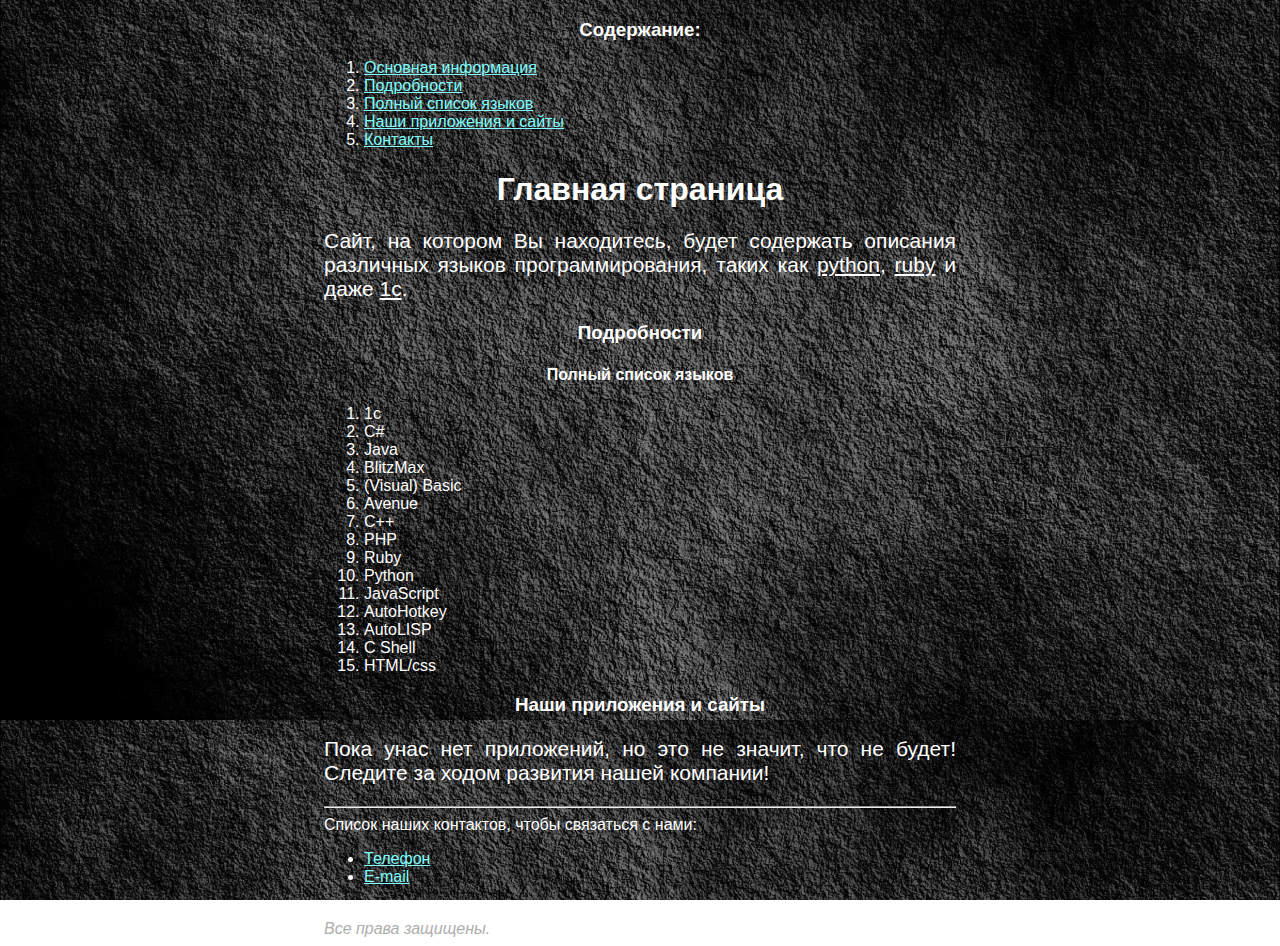
==== index.html @ 29e06d79 "Contacts, 2task" ====
<!DOCTYPE html>
<html lang="ru"> <!-- Задание по GeekBrains -->
<head>
	<meta charset="UTF-8" />
	<title>Различные языки программирования</title>
	<link rel="stylesheet" type="text/css" href="style/style.css" />
</head>
<body>
	<div>
		<h3 class="noneh3">Содержание:</h3>
		<ol>
			<li><a href="index.html#main">Основная информация</a></li>
			<li><a href="index.html#moreinfo">Подробности</a></li>
			<li><a href="index.html#fulllistlang">Полный список языков</a></li>
			<li><a href="index.html#ourapps">Наши приложения и сайты</a></li>
			<li><a href="index.html#contacts">Контакты</a></li>
		</ol>
		<h1 id="main">Главная страница</h1>
			<p>Сайт, на котором Вы находитесь, будет содержать описания различных&nbspязыков программирования, таких как <u>python</u>, <u>ruby</u> и  даже <u>1с</u>.</p>
		<h3 id="moreinfo">Подробности</h3>
		<h4 id="fulllistlang">Полный список языков</h4>
		<ol>
			<li>1с</li>
			<li>C#</li>
			<li>Java</li>
			<li>BlitzMax</li>
			<li>&#40Visual&#41 Basic</li>
			<li>Avenue</li>
			<li>C++</li>
			<li>PHP</li>
			<li>Ruby</li>
			<li>Python</li>
			<li>JavaScript</li>
			<li>AutoHotkey</li>
			<li>AutoLISP</li>
			<li>C Shell</li>
			<li>HTML/css</li>
		</ol>
		<h3 id="ourapps">Наши приложения и сайты</h3>
			<p>Пока унас нет приложений, но это не значит, что не будет! Следите за ходом развития нашей компании!</p>
		<hr class="hrend" />
		<span id="contacts">Список наших контактов, чтобы связаться с нами:</span>
		<ul>
			<li><a href="contactspage/contacts.html" target="_blank">Телефон</a></li>
			<li><a href="mailto:example@gmail.com">E-mail</a></li>
		</ul>
		<br />
		<span class="spanend">Все права защищены.</span>
	</div>
</body>
---- style/style.css ----
body {
	color: white;
	background-attachment: fixed;
	background-image: url(../images/1579336040_11-34.jpg);
	background-size: 100%;
}

* {
	font-family: sans-serif, arial, helvetica;
}

div {
	width: 50%;
	padding-left: 25%;
}

img {
	width: 100%;
	border-radius: 8px;
}

h1 {
	text-align: center;
}

h2, h3, h4, h5, h6 {
	text-align: center;
}
/* 
h2, h3, h4 {
	position: relative;
	border-bottom: 1px solid #c5c5c5;
}
 */
p {
	font-size: 21px;
	text-align: justify;
}

input {
	border-radius: 6px;
}

a {
	color: #7FFFFFFF;
}

textarea {
	border-radius: 6px;
}

a:hover {
	color: yellow;
}

button:hover {
	background-color: #19FF00FF;
	border-color: transparent;
	border-radius: 6px;
	color: white;
}

button {
	border-color: transparent;
	border-radius: 6px;
	color: black;
}

.spanend {
	color: #AEAEAE;
	font-style: italic;
}

.hrend {
	color: #AEAEAE;
}

.noneh3 {

}

.img-Geek-contacts {
	width: 46%;
}

.inputdiv {
	width: 10%;
	padding-right: 25%;
}
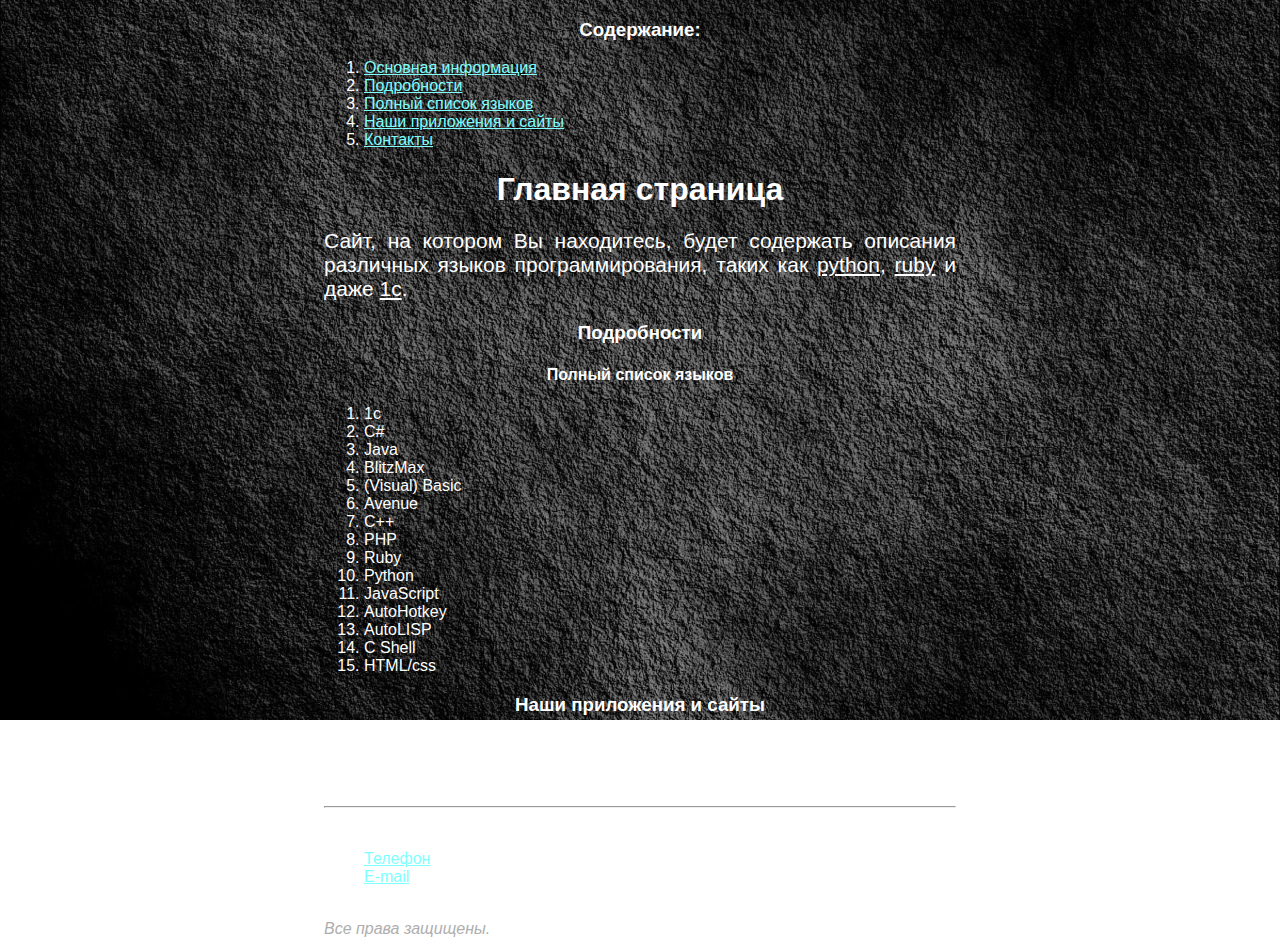
==== commit af172eaa: "Новые изменения" ====
--- a/index.html
+++ b/index.html
@@ -5,7 +5,7 @@
 	<title>Различные языки программирования</title>
 	<link rel="stylesheet" type="text/css" href="style/style.css" />
 </head>
-<body>
+<body> <!-- Всё отлично. Но почему-то нет ссылки на страницу contacts.html (для перехода на неё с главной страницы). Также отсутствуют ссылки на сайт и почту в разделе "Online-service". Чтобы кнопка "submit" работала нужно блок с кодом обернуть в form. <form action="#"></form>. Подвал - это одинаковое окончание страниц. А карту можно взять из конструктора: https://yandex.ru/map-constructor/ . В остальном всё хорошо. -->
 	<div>
 		<h3 class="noneh3">Содержание:</h3>
 		<ol>
--- a/style/style.css
+++ b/style/style.css
@@ -2,6 +2,7 @@
 	color: white;
 	background-attachment: fixed;
 	background-image: url(../images/1579336040_11-34.jpg);
+	background-repeat: no-repeat;
 	background-size: 100%;
 }
 
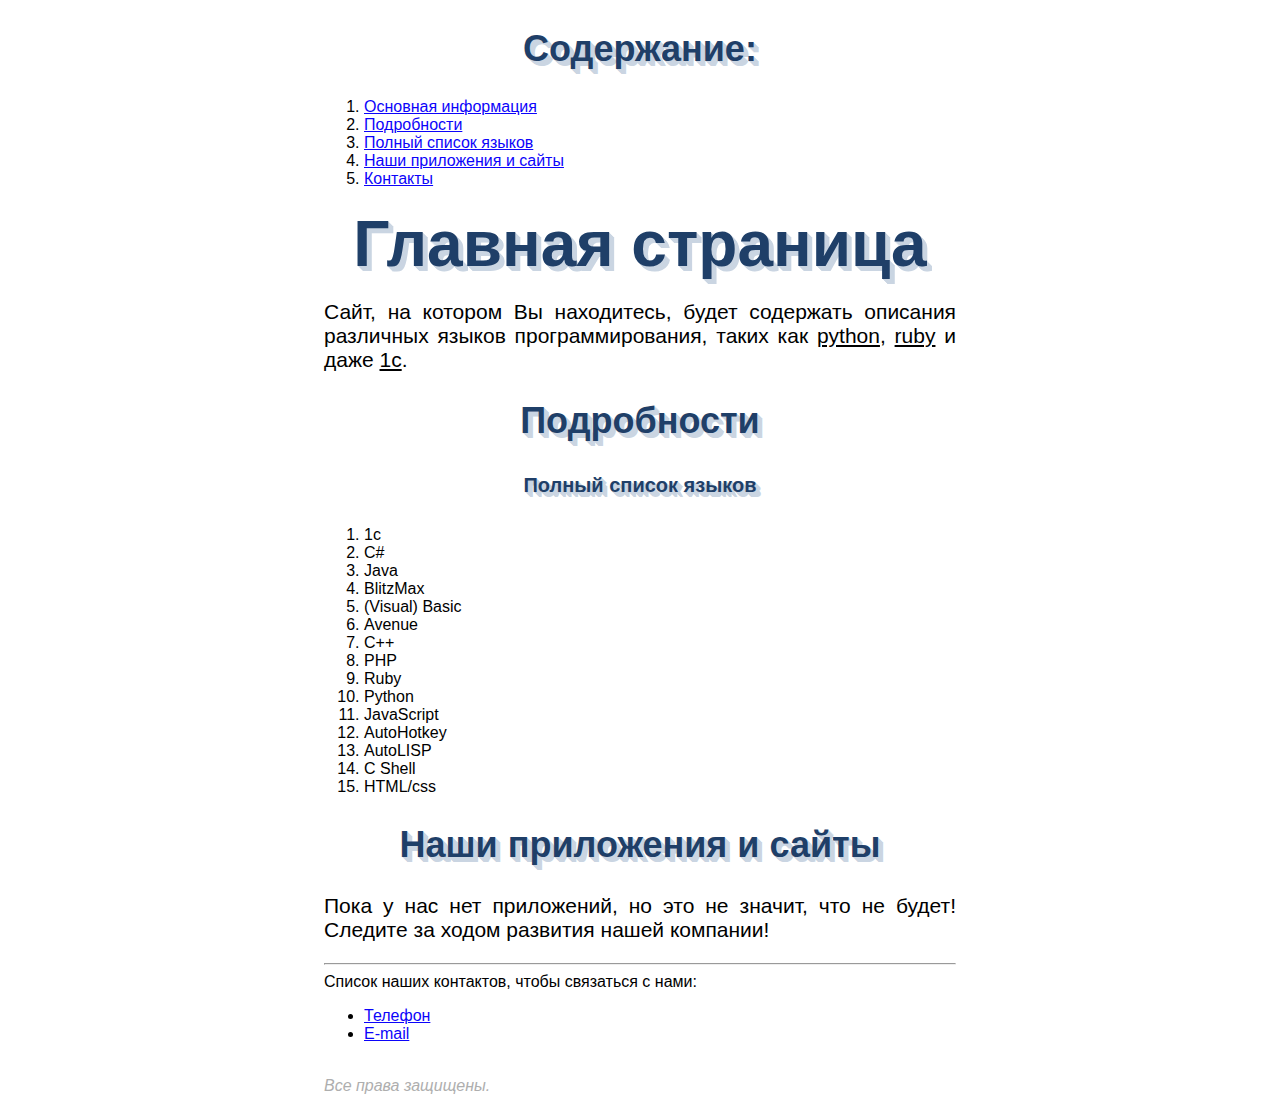
==== commit 6143fb2c: "Capital Great Upload" ====
--- a/index.html
+++ b/index.html
@@ -37,7 +37,7 @@
 			<li>HTML/css</li>
 		</ol>
 		<h3 id="ourapps">Наши приложения и сайты</h3>
-			<p>Пока унас нет приложений, но это не значит, что не будет! Следите за ходом развития нашей компании!</p>
+			<p>Пока у нас нет приложений, но это не значит, что не будет! Следите за ходом развития нашей компании!</p>
 		<hr class="hrend" />
 		<span id="contacts">Список наших контактов, чтобы связаться с нами:</span>
 		<ul>
--- a/style/style.css
+++ b/style/style.css
@@ -1,8 +1,8 @@
 body {
-	color: white;
+	color: black;
 	background-attachment: fixed;
-	background-image: url(../images/1579336040_11-34.jpg);
-	background-repeat: no-repeat;
+	background-image: url(../images/wp6382882.png);
+	/*background-repeat: no-repeat;*/
 	background-size: 100%;
 }
 
@@ -24,8 +24,15 @@
 	text-align: center;
 }
 
-h2, h3, h4, h5, h6 {
+h1, h2, h3, h4, h5, h6 {
 	text-align: center;
+	font-size: 16px;
+	line-height: 26px;
+    font: bold 3em;
+    color: #1F3F68;
+    text-shadow: #cad5e2 1px 1px 0, #cad5e2 2px 2px 0, 
+                 #cad5e2 3px 3px 0, #cad5e2 4px 4px 0, 
+                 #cad5e2 5px 5px 0;
 }
 /* 
 h2, h3, h4 {
@@ -38,12 +45,38 @@
 	text-align: justify;
 }
 
+h1 {
+	font-size: 64px;
+	color: #1F3F68;
+}
+
+h2 {
+	font-weight: 500;
+	font-size: 44px;
+	text-align: center;
+}
+
+h3 {
+	font-size: 36px;
+	text-align: center;
+}
+
+h4 {
+	font-size: 20px;
+	line-height: 30px;
+	color: #1F3F68;
+}
+
 input {
 	border-radius: 6px;
 }
 
+a:visited {
+	color: #571D8CFF;
+}
+
 a {
-	color: #7FFFFFFF;
+	color: #0C04FAFF;
 }
 
 textarea {
@@ -51,20 +84,38 @@
 }
 
 a:hover {
-	color: yellow;
+	color: #0177D5FF;
 }
 
 button:hover {
-	background-color: #19FF00FF;
-	border-color: transparent;
-	border-radius: 6px;
-	color: white;
+	background: #19FF00FF;
+	box-shadow: 5px 20px 50px rgba(16, 112, 177, 0.2);
+	border-radius: 10px;
+	font-weight: 500;
+	font-size: 16px;
+	line-height: 26px;
+	text-align: center;
+	color: #FFFFFF;
+	text-transform: uppercase;
 }
 
 button {
-	border-color: transparent;
+	/*border-color: transparent;
 	border-radius: 6px;
-	color: black;
+	color: black;*/
+	background: #5A98D0;
+	box-shadow: 5px 20px 50px rgba(16, 112, 177, 0.2);
+	border-radius: 10px;
+	font-weight: 500;
+	font-size: 16px;
+	line-height: 26px;
+	text-align: center;
+	color: #FFFFFF;
+	text-transform: uppercase;
+}
+
+.need {
+	text-align: center;
 }
 
 .spanend {
@@ -74,6 +125,11 @@
 
 .hrend {
 	color: #AEAEAE;
+    text-shadow: #cad5e2 1px 1px 0;
+}
+
+.mapborder {
+	border-radius: 8px;
 }
 
 .noneh3 {
@@ -87,4 +143,12 @@
 .inputdiv {
 	width: 10%;
 	padding-right: 25%;
+}
+
+.stroke {
+    font: bold 3em Arial, sans-serif;
+    color: #1F3F68FF;
+    text-shadow: #cad5e2 1px 1px 0, #cad5e2 2px 2px 0, 
+                 #cad5e2 3px 3px 0, #cad5e2 4px 4px 0, 
+                 #cad5e2 5px 5px 0;
 }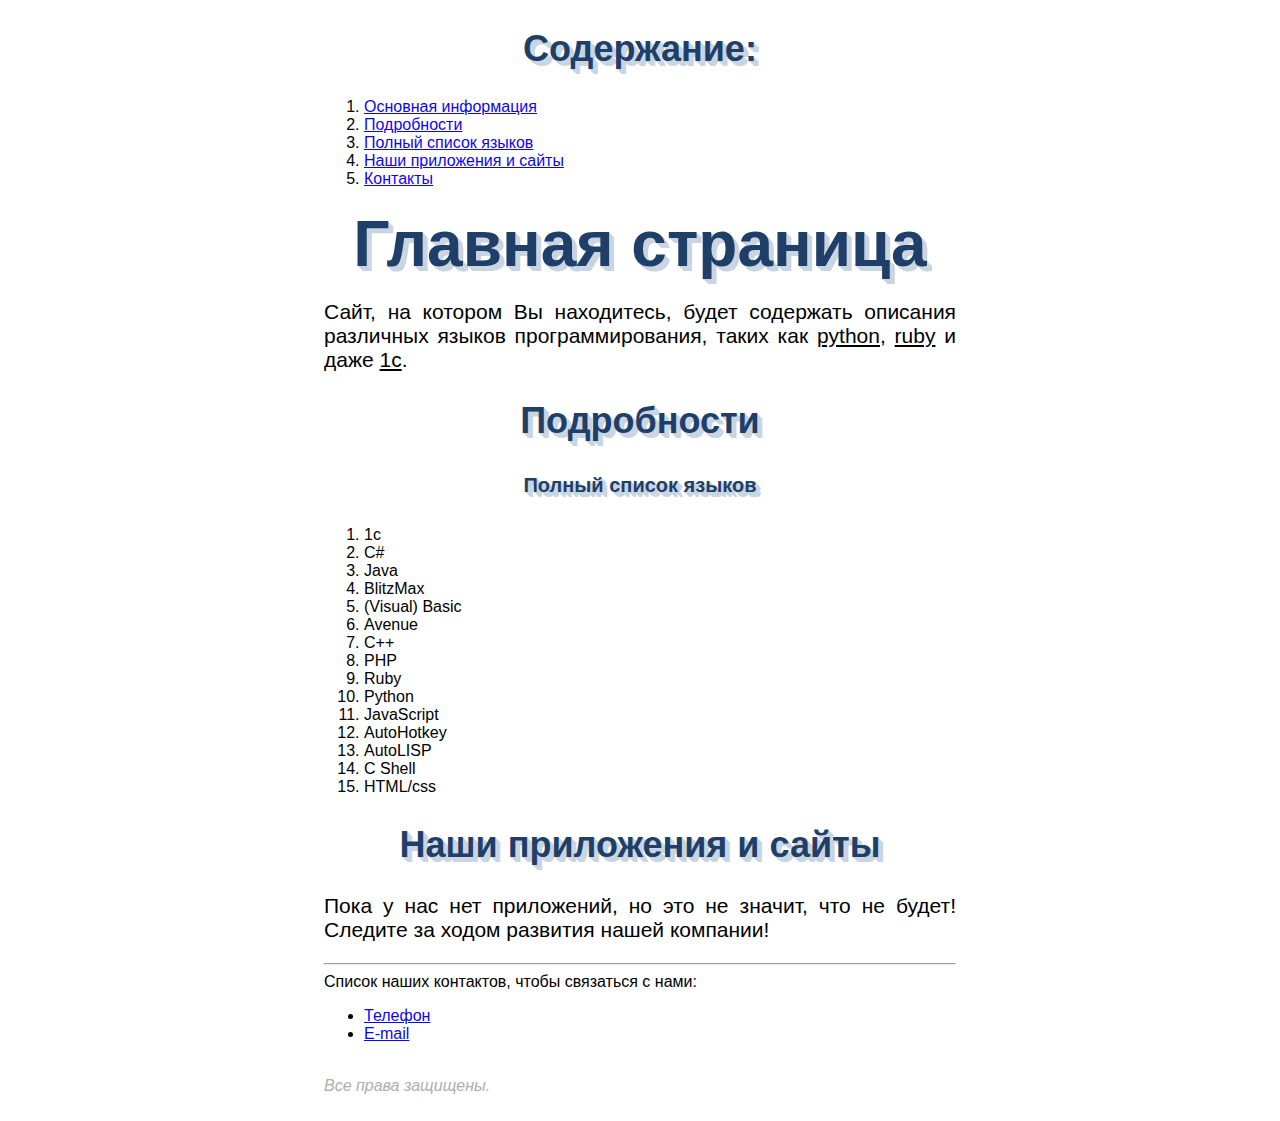
==== commit 5246ad62: "+margin" ====
--- a/index.html
+++ b/index.html
@@ -6,7 +6,7 @@
 	<link rel="stylesheet" type="text/css" href="style/style.css" />
 </head>
 <body> <!-- Всё отлично. Но почему-то нет ссылки на страницу contacts.html (для перехода на неё с главной страницы). Также отсутствуют ссылки на сайт и почту в разделе "Online-service". Чтобы кнопка "submit" работала нужно блок с кодом обернуть в form. <form action="#"></form>. Подвал - это одинаковое окончание страниц. А карту можно взять из конструктора: https://yandex.ru/map-constructor/ . В остальном всё хорошо. -->
-	<div>
+	<div class="maindiv">
 		<h3 class="noneh3">Содержание:</h3>
 		<ol>
 			<li><a href="index.html#main">Основная информация</a></li>
@@ -15,8 +15,8 @@
 			<li><a href="index.html#ourapps">Наши приложения и сайты</a></li>
 			<li><a href="index.html#contacts">Контакты</a></li>
 		</ol>
-		<h1 id="main">Главная страница</h1>
-			<p>Сайт, на котором Вы находитесь, будет содержать описания различных&nbspязыков программирования, таких как <u>python</u>, <u>ruby</u> и  даже <u>1с</u>.</p>
+		<h1 id="main">Главная&nbsp;страница</h1>
+		<p>Сайт, на котором Вы находитесь, будет содержать описания различных&nbspязыков программирования, таких как <u>python</u>, <u>ruby</u> и  даже <u>1с</u>.</p>
 		<h3 id="moreinfo">Подробности</h3>
 		<h4 id="fulllistlang">Полный список языков</h4>
 		<ol>
@@ -37,7 +37,7 @@
 			<li>HTML/css</li>
 		</ol>
 		<h3 id="ourapps">Наши приложения и сайты</h3>
-			<p>Пока у нас нет приложений, но это не значит, что не будет! Следите за ходом развития нашей компании!</p>
+		<p>Пока у нас нет приложений, но это не значит, что не будет! Следите за ходом развития нашей компании!</p>
 		<hr class="hrend" />
 		<span id="contacts">Список наших контактов, чтобы связаться с нами:</span>
 		<ul>
@@ -46,5 +46,8 @@
 		</ul>
 		<br />
 		<span class="spanend">Все права защищены.</span>
-	</div>
-</body>+		<div class="bender">
+			<img src="images/bender-ass.png" alt="">
+		</div>
+	</body>
+</div>
--- a/style/style.css
+++ b/style/style.css
@@ -1,8 +1,7 @@
 body {
 	color: black;
 	background-attachment: fixed;
-	background-image: url(../images/wp6382882.png);
-	/*background-repeat: no-repeat;*/
+	background-image: url(../images/watercolor-background-paper-35.jpg);
 	background-size: 100%;
 }
 
@@ -10,14 +9,8 @@
 	font-family: sans-serif, arial, helvetica;
 }
 
-div {
-	width: 50%;
-	padding-left: 25%;
-}
-
 img {
 	width: 100%;
-	border-radius: 8px;
 }
 
 h1 {
@@ -28,18 +21,18 @@
 	text-align: center;
 	font-size: 16px;
 	line-height: 26px;
-    font: bold 3em;
-    color: #1F3F68;
-    text-shadow: #cad5e2 1px 1px 0, #cad5e2 2px 2px 0, 
-                 #cad5e2 3px 3px 0, #cad5e2 4px 4px 0, 
-                 #cad5e2 5px 5px 0;
+	font: bold 3em;
+	color: #1F3F68;
+	text-shadow: #cad5e2 1px 1px 0, #cad5e2 2px 2px 0, 
+	#cad5e2 3px 3px 0, #cad5e2 4px 4px 0, 
+	#cad5e2 5px 5px 0;
 }
 /* 
 h2, h3, h4 {
 	position: relative;
 	border-bottom: 1px solid #c5c5c5;
 }
- */
+*/
 p {
 	font-size: 21px;
 	text-align: justify;
@@ -125,7 +118,7 @@
 
 .hrend {
 	color: #AEAEAE;
-    text-shadow: #cad5e2 1px 1px 0;
+	text-shadow: #cad5e2 1px 1px 0;
 }
 
 .mapborder {
@@ -136,19 +129,35 @@
 
 }
 
-.img-Geek-contacts {
-	width: 46%;
-}
-
 .inputdiv {
 	width: 10%;
 	padding-right: 25%;
 }
 
 .stroke {
-    font: bold 3em Arial, sans-serif;
-    color: #1F3F68FF;
-    text-shadow: #cad5e2 1px 1px 0, #cad5e2 2px 2px 0, 
-                 #cad5e2 3px 3px 0, #cad5e2 4px 4px 0, 
-                 #cad5e2 5px 5px 0;
+	font: bold 3em Arial, sans-serif;
+	color: #1F3F68FF;
+	text-shadow: #cad5e2 1px 1px 0, #cad5e2 2px 2px 0, 
+	#cad5e2 3px 3px 0, #cad5e2 4px 4px 0, 
+	#cad5e2 5px 5px 0;
+}
+
+.maindiv {
+	width: 50%;
+	margin-left: 25%;
+	background: white;
+}
+
+.imgdiv {
+	width: 50%;
+	border-radius: 8px;
+	padding-left: 25%;
+}
+
+.bender {
+	padding-left: 100%;
+}
+
+.benderimg {
+	border-radius: 0px;
 }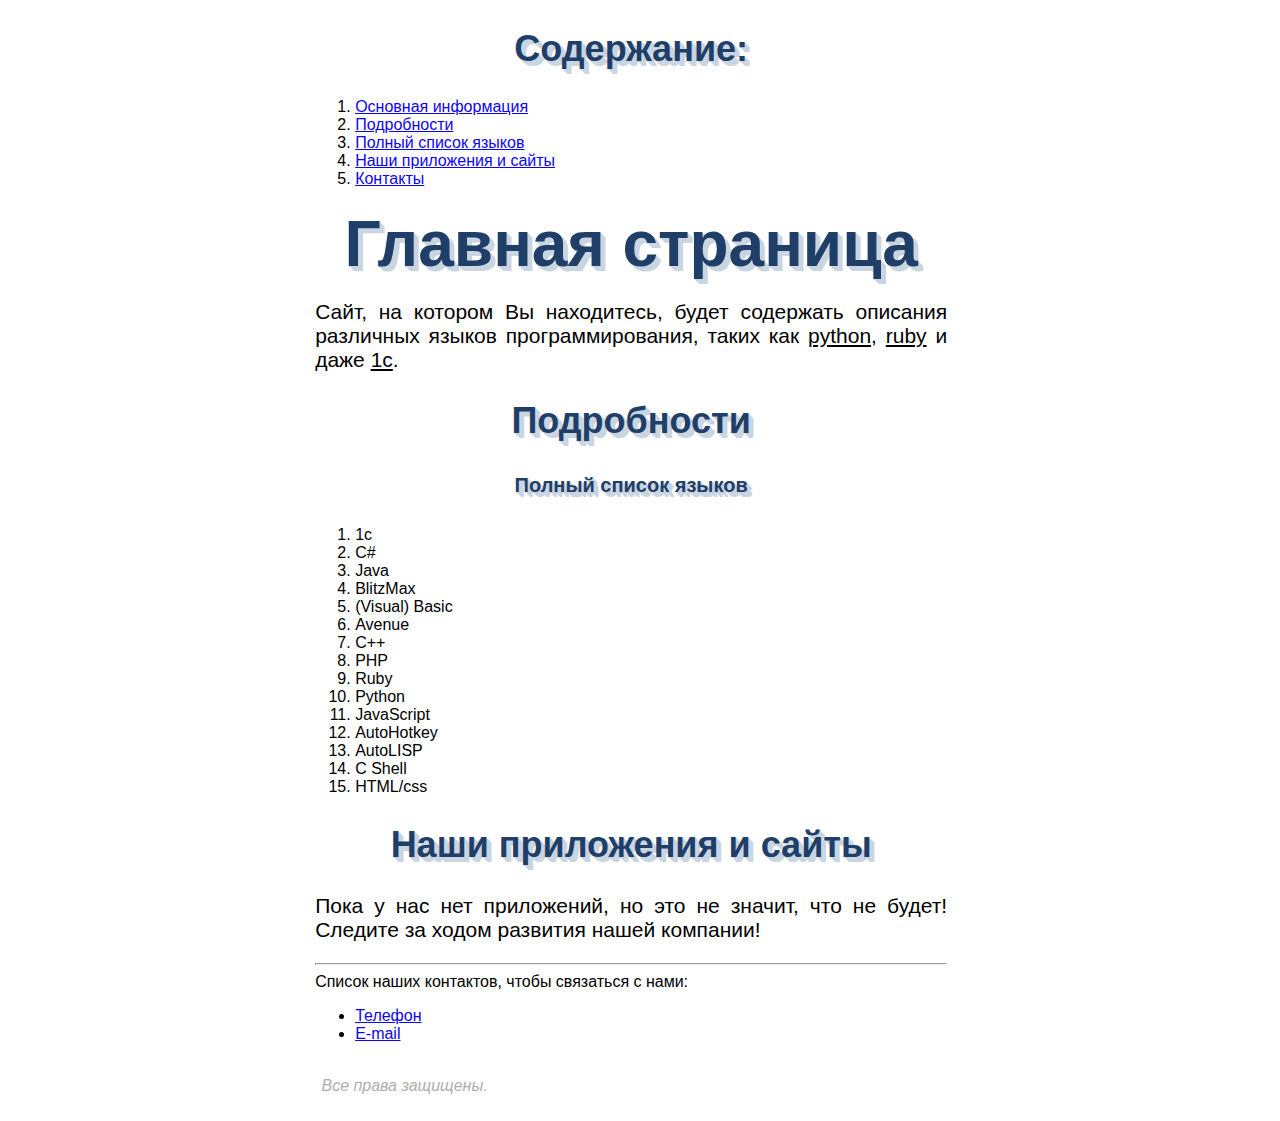
==== commit 2e6a20c7: "+picture" ====
--- a/index.html
+++ b/index.html
@@ -5,7 +5,7 @@
 	<title>Различные языки программирования</title>
 	<link rel="stylesheet" type="text/css" href="style/style.css" />
 </head>
-<body> <!-- Всё отлично. Но почему-то нет ссылки на страницу contacts.html (для перехода на неё с главной страницы). Также отсутствуют ссылки на сайт и почту в разделе "Online-service". Чтобы кнопка "submit" работала нужно блок с кодом обернуть в form. <form action="#"></form>. Подвал - это одинаковое окончание страниц. А карту можно взять из конструктора: https://yandex.ru/map-constructor/ . В остальном всё хорошо. -->
+<body>
 	<div class="maindiv">
 		<h3 class="noneh3">Содержание:</h3>
 		<ol>
--- a/style/style.css
+++ b/style/style.css
@@ -1,7 +1,7 @@
 body {
 	color: black;
 	background-attachment: fixed;
-	background-image: url(../images/watercolor-background-paper-35.jpg);
+	background-image: url(../images/2834825882.jpg);
 	background-size: 100%;
 }
 
@@ -114,6 +114,7 @@
 .spanend {
 	color: #AEAEAE;
 	font-style: italic;
+	padding-left: 1%;
 }
 
 .hrend {
@@ -144,7 +145,7 @@
 
 .maindiv {
 	width: 50%;
-	margin-left: 25%;
+	margin-left: 24.3%;
 	background: white;
 }
 
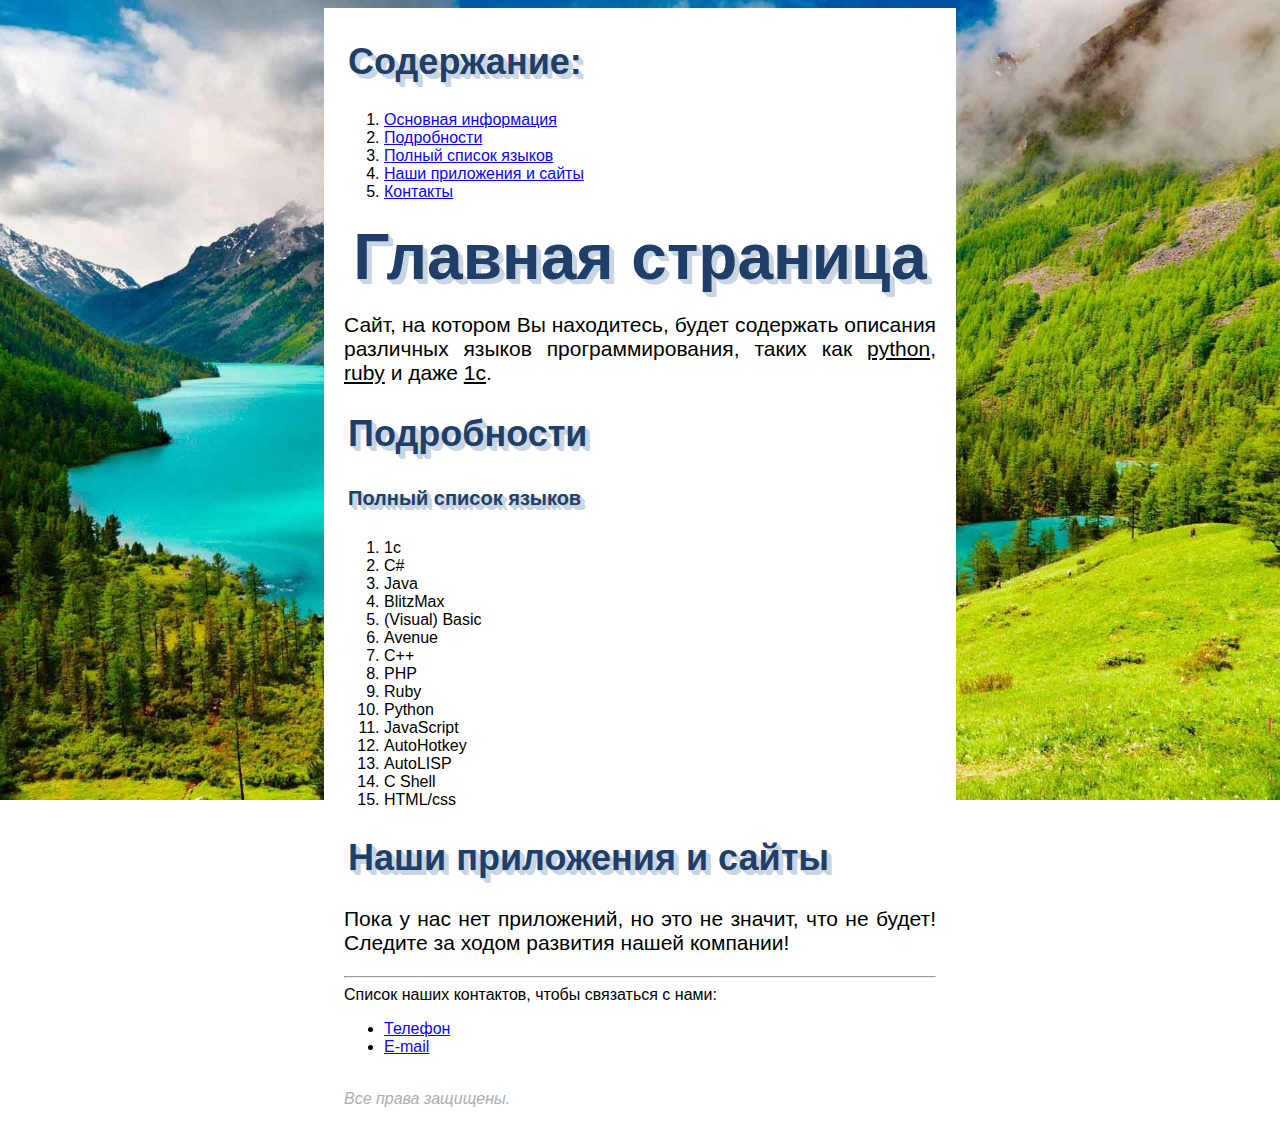
==== commit 21f530a9: "more good" ====
--- a/index.html
+++ b/index.html
@@ -6,48 +6,50 @@
 	<link rel="stylesheet" type="text/css" href="style/style.css" />
 </head>
 <body>
-	<div class="maindiv">
-		<h3 class="noneh3">Содержание:</h3>
-		<ol>
-			<li><a href="index.html#main">Основная информация</a></li>
-			<li><a href="index.html#moreinfo">Подробности</a></li>
-			<li><a href="index.html#fulllistlang">Полный список языков</a></li>
-			<li><a href="index.html#ourapps">Наши приложения и сайты</a></li>
-			<li><a href="index.html#contacts">Контакты</a></li>
-		</ol>
-		<h1 id="main">Главная&nbsp;страница</h1>
-		<p>Сайт, на котором Вы находитесь, будет содержать описания различных&nbspязыков программирования, таких как <u>python</u>, <u>ruby</u> и  даже <u>1с</u>.</p>
-		<h3 id="moreinfo">Подробности</h3>
-		<h4 id="fulllistlang">Полный список языков</h4>
-		<ol>
-			<li>1с</li>
-			<li>C#</li>
-			<li>Java</li>
-			<li>BlitzMax</li>
-			<li>&#40Visual&#41 Basic</li>
-			<li>Avenue</li>
-			<li>C++</li>
-			<li>PHP</li>
-			<li>Ruby</li>
-			<li>Python</li>
-			<li>JavaScript</li>
-			<li>AutoHotkey</li>
-			<li>AutoLISP</li>
-			<li>C Shell</li>
-			<li>HTML/css</li>
-		</ol>
-		<h3 id="ourapps">Наши приложения и сайты</h3>
-		<p>Пока у нас нет приложений, но это не значит, что не будет! Следите за ходом развития нашей компании!</p>
-		<hr class="hrend" />
-		<span id="contacts">Список наших контактов, чтобы связаться с нами:</span>
-		<ul>
-			<li><a href="contactspage/contacts.html" target="_blank">Телефон</a></li>
-			<li><a href="mailto:example@gmail.com">E-mail</a></li>
-		</ul>
-		<br />
-		<span class="spanend">Все права защищены.</span>
-		<div class="bender">
-			<img src="images/bender-ass.png" alt="">
+	<div class="white_background_div">
+		<div class="maindiv">
+			<h3 class="noneh3">Содержание:</h3>
+			<ol>
+				<li><a href="index.html#main">Основная информация</a></li>
+				<li><a href="index.html#moreinfo">Подробности</a></li>
+				<li><a href="index.html#fulllistlang">Полный список языков</a></li>
+				<li><a href="index.html#ourapps">Наши приложения и сайты</a></li>
+				<li><a href="index.html#contacts">Контакты</a></li>
+			</ol>
+			<h1 id="main">Главная страница</h1>
+			<p>Сайт, на котором Вы находитесь, будет содержать описания различных&nbspязыков программирования, таких как <u>python</u>, <u>ruby</u> и  даже <u>1с</u>.</p>
+			<h3 id="moreinfo">Подробности</h3>
+			<h4 id="fulllistlang">Полный список языков</h4>
+			<ol>
+				<li>1с</li>
+				<li>C#</li>
+				<li>Java</li>
+				<li>BlitzMax</li>
+				<li>&#40Visual&#41 Basic</li>
+				<li>Avenue</li>
+				<li>C++</li>
+				<li>PHP</li>
+				<li>Ruby</li>
+				<li>Python</li>
+				<li>JavaScript</li>
+				<li>AutoHotkey</li>
+				<li>AutoLISP</li>
+				<li>C Shell</li>
+				<li>HTML/css</li>
+			</ol>
+			<h3 id="ourapps">Наши приложения и сайты</h3>
+			<p>Пока у нас нет приложений, но это не значит, что не будет! Следите за ходом развития нашей компании!</p>
+			<hr class="hrend" />
+			<span id="contacts">Список наших контактов, чтобы связаться с нами:</span>
+			<ul>
+				<li><a href="contactspage/contacts.html" target="_blank">Телефон</a></li>
+				<li><a href="mailto:example@gmail.com">E-mail</a></li>
+			</ul>
+			<br />
+			<span class="spanend">Все права защищены.</span>
+			<div class="bender">
+				<img src="images/bender-ass.png" alt="">
+			</div>
 		</div>
 	</body>
 </div>
--- a/style/style.css
+++ b/style/style.css
@@ -2,6 +2,7 @@
 	color: black;
 	background-attachment: fixed;
 	background-image: url(../images/2834825882.jpg);
+	background-repeat: repeat-x;
 	background-size: 100%;
 }
 
@@ -18,8 +19,6 @@
 }
 
 h1, h2, h3, h4, h5, h6 {
-	text-align: center;
-	font-size: 16px;
 	line-height: 26px;
 	font: bold 3em;
 	color: #1F3F68;
@@ -27,6 +26,11 @@
 	#cad5e2 3px 3px 0, #cad5e2 4px 4px 0, 
 	#cad5e2 5px 5px 0;
 }
+
+h2, h3, h4, h5, h6 {
+	padding-left: 4px;
+}
+
 /* 
 h2, h3, h4 {
 	position: relative;
@@ -41,17 +45,16 @@
 h1 {
 	font-size: 64px;
 	color: #1F3F68;
+	text-align: center;
 }
 
 h2 {
 	font-weight: 500;
 	font-size: 44px;
-	text-align: center;
 }
 
 h3 {
 	font-size: 36px;
-	text-align: center;
 }
 
 h4 {
@@ -114,7 +117,6 @@
 .spanend {
 	color: #AEAEAE;
 	font-style: italic;
-	padding-left: 1%;
 }
 
 .hrend {
@@ -144,9 +146,15 @@
 }
 
 .maindiv {
+	margin-left: 20px;
+	margin-right: 20px;
+}
+
+.white_background_div {
+	padding-top: 5px;
+	background: white;
+	margin-left: 25%;
 	width: 50%;
-	margin-left: 24.3%;
-	background: white;
 }
 
 .imgdiv {
@@ -161,4 +169,161 @@
 
 .benderimg {
 	border-radius: 0px;
-}+}
+
+/* body {
+	color: black;
+	background-attachment: fixed;
+	background-image: url(../images/2834825882.jpg);
+	background-size: 100%;
+}
+
+* {
+	font-family: sans-serif, arial, helvetica;
+}
+
+img {
+	width: 100%;
+}
+
+h1 {
+	text-align: center;
+}
+
+h1, h2, h3, h4, h5, h6 {
+	text-align: center;
+	font-size: 16px;
+	line-height: 26px;
+	font: bold 3em;
+	color: #1F3F68;
+	text-shadow: #cad5e2 1px 1px 0, #cad5e2 2px 2px 0, 
+	#cad5e2 3px 3px 0, #cad5e2 4px 4px 0, 
+	#cad5e2 5px 5px 0;
+}
+
+p {
+	font-size: 21px;
+	text-align: justify;
+}
+
+h1 {
+	font-size: 64px;
+	color: #1F3F68;
+}
+
+h2 {
+	font-weight: 500;
+	font-size: 44px;
+	text-align: center;
+}
+
+h3 {
+	font-size: 36px;
+	text-align: center;
+}
+
+h4 {
+	font-size: 20px;
+	line-height: 30px;
+	color: #1F3F68;
+}
+
+input {
+	border-radius: 6px;
+}
+
+a:visited {
+	color: #571D8CFF;
+}
+
+a {
+	color: #0C04FAFF;
+}
+
+textarea {
+	border-radius: 6px;
+}
+
+a:hover {
+	color: #0177D5FF;
+}
+
+button:hover {
+	background: #19FF00FF;
+	box-shadow: 5px 20px 50px rgba(16, 112, 177, 0.2);
+	border-radius: 10px;
+	font-weight: 500;
+	font-size: 16px;
+	line-height: 26px;
+	text-align: center;
+	color: #FFFFFF;
+	text-transform: uppercase;
+}
+
+button {
+	background: #5A98D0;
+	box-shadow: 5px 20px 50px rgba(16, 112, 177, 0.2);
+	border-radius: 10px;
+	font-weight: 500;
+	font-size: 16px;
+	line-height: 26px;
+	text-align: center;
+	color: #FFFFFF;
+	text-transform: uppercase;
+}
+
+.need {
+	text-align: center;
+}
+
+.spanend {
+	color: #AEAEAE;
+	font-style: italic;
+	padding-left: 1%;
+}
+
+.hrend {
+	color: #AEAEAE;
+	text-shadow: #cad5e2 1px 1px 0;
+}
+
+.mapborder {
+	border-radius: 8px;
+}
+
+.noneh3 {
+
+}
+
+.inputdiv {
+	width: 10%;
+	padding-right: 25%;
+}
+
+.stroke {
+	font: bold 3em Arial, sans-serif;
+	color: #1F3F68FF;
+	text-shadow: #cad5e2 1px 1px 0, #cad5e2 2px 2px 0, 
+	#cad5e2 3px 3px 0, #cad5e2 4px 4px 0, 
+	#cad5e2 5px 5px 0;
+}
+
+.maindiv {
+	width: 50%;
+	margin-left: 24.3%;
+	background: white;
+}
+
+.imgdiv {
+	width: 50%;
+	border-radius: 8px;
+	padding-left: 25%;
+}
+
+.bender {
+	padding-left: 100%;
+}
+
+.benderimg {
+	border-radius: 0px;
+} */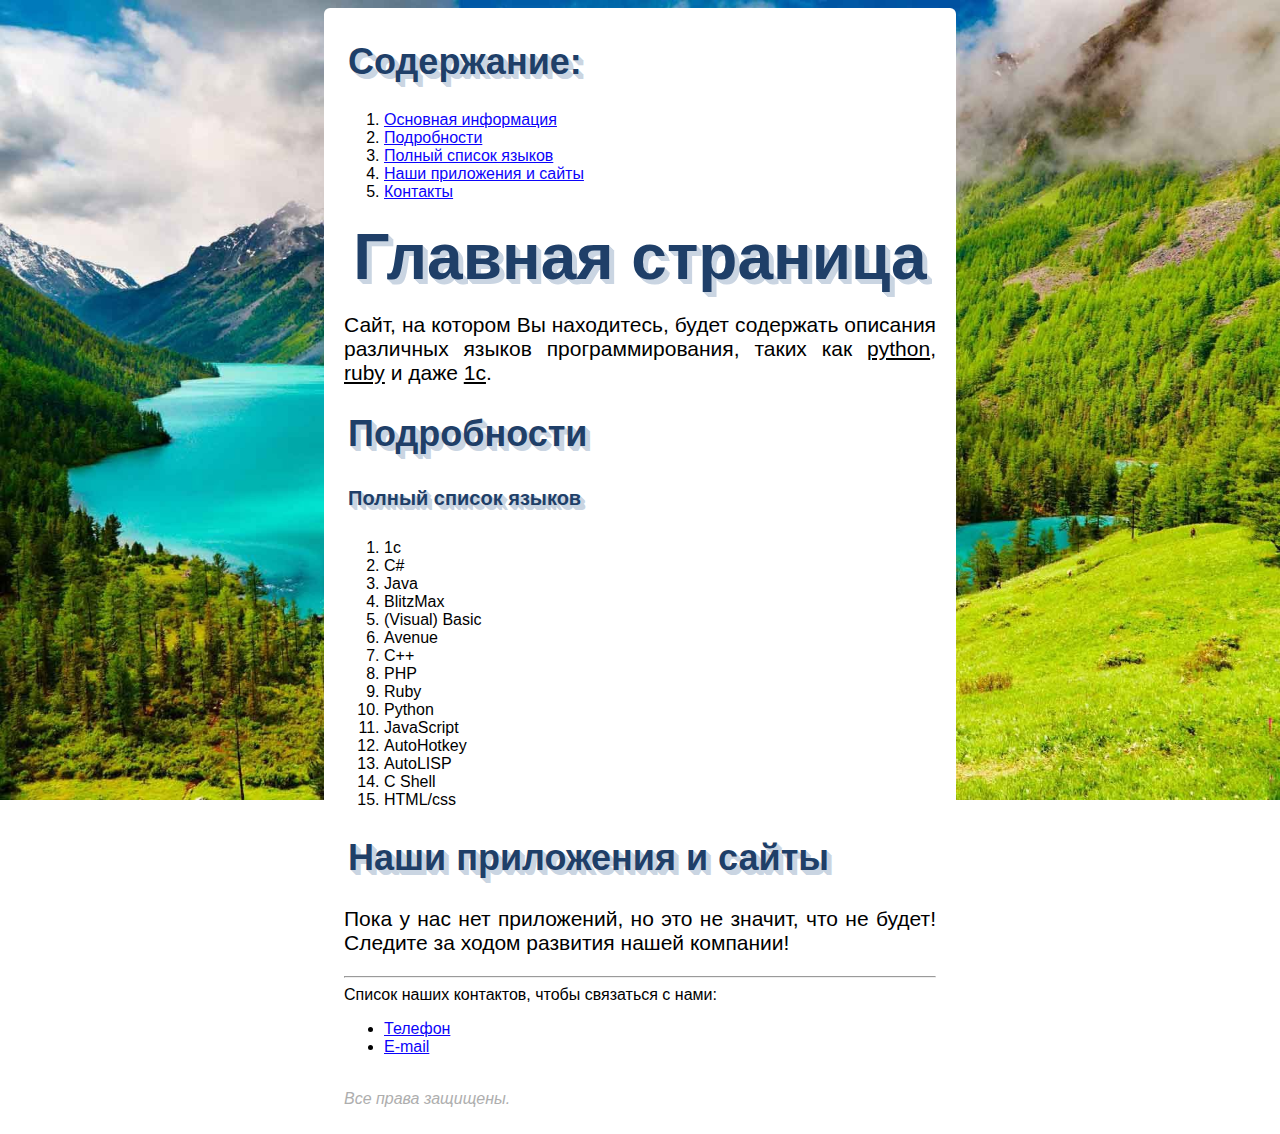
==== commit 1871593b: "ПредXHTML" ====
--- a/index.html
+++ b/index.html
@@ -48,7 +48,7 @@
 			<br />
 			<span class="spanend">Все права защищены.</span>
 			<div class="bender">
-				<img src="images/bender-ass.png" alt="">
+				<img src="images/bender-ass.png" alt="" />
 			</div>
 		</div>
 	</body>
--- a/style/style.css
+++ b/style/style.css
@@ -155,6 +155,7 @@
 	background: white;
 	margin-left: 25%;
 	width: 50%;
+	border-radius: 6px;
 }
 
 .imgdiv {
